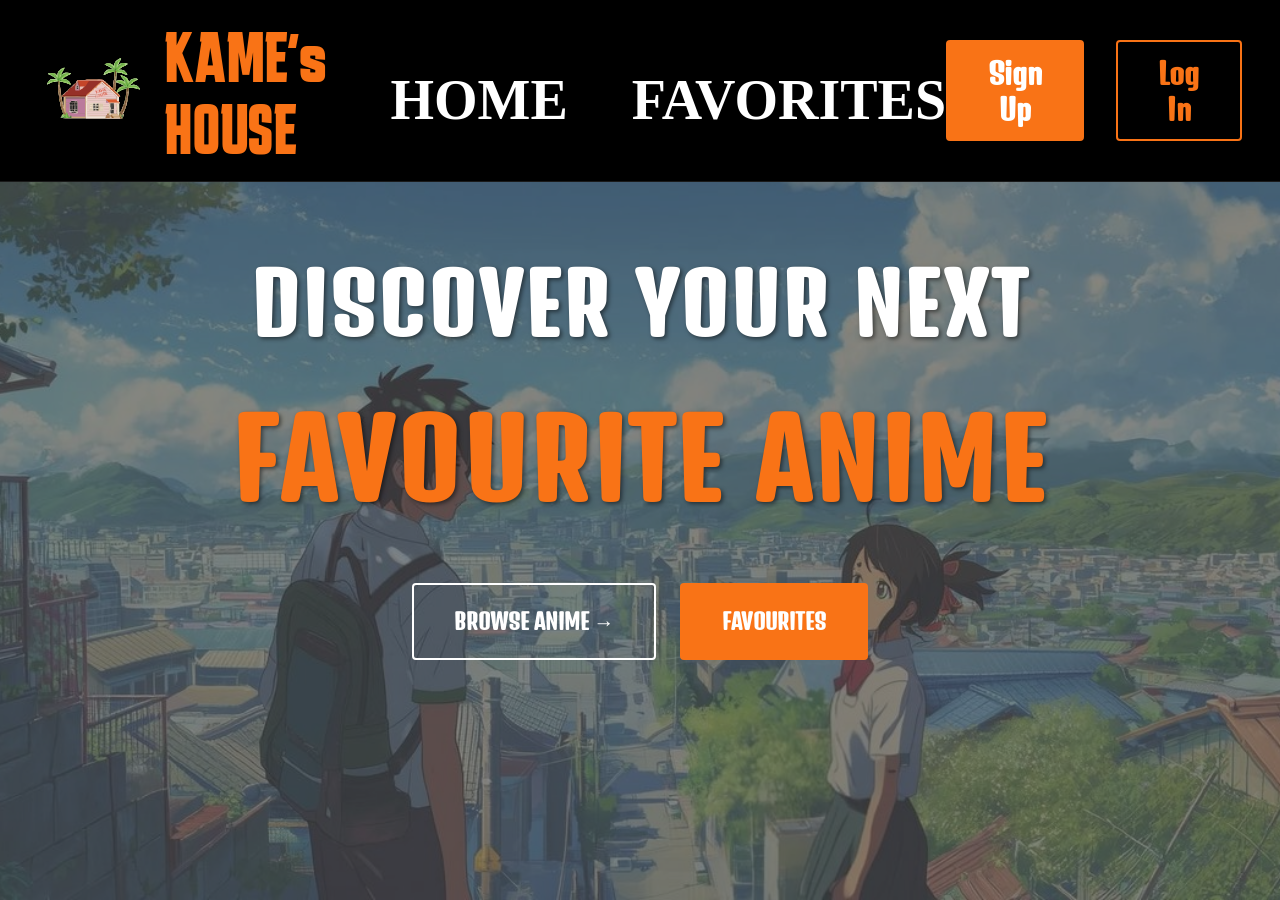
==== index.html @ 62c8c82b "Landing page ui" ====
<!DOCTYPE html>
<html lang="en">
<head>
    <meta charset="UTF-8">
    <meta name="viewport" content="width=device-width, initial-scale=1.0">
    <title>Kame's House - Discover Your Next Favorite Anime</title>
    
    <link rel="preconnect" href="https://fonts.googleapis.com">
    <link rel="preconnect" href="https://fonts.gstatic.com" crossorigin>
    <link href="https://fonts.googleapis.com/css2?family=Bangers&family=Denk+One&family=Inter:wght@400;500;600;700&family=Just+Another+Hand&family=Karantina:wght@300;400;700&display=swap" rel="stylesheet">
    
    <link rel="stylesheet" href="css/style.css">
</head>
<body>
    <header class="navbar">
        <a href="#home" class="logo">
            <img src="Assets/KAME HOUSE PNG.svg" alt="Kame's House Logo" class="logoimg">
            <span class="logotext">KAME's HOUSE</span>
        </a>
        <nav class="navlinks">
            <a href="#home">HOME</a>
            <a href="favorites.html">FAVORITES</a>
        </nav>
        <div class="authbuttons">
            <button class="btnsignup">Sign Up</button>
            <button class="btnlogin">Log In</button>
        </div>
    </header>

    <main>
        <section id="home" class="hero">
            <div class="herocontent">
                <h1 class="heroline1">DISCOVER YOUR NEXT</h1>
                <h2 class="heroline2">FAVOURITE ANIME</h2>
                <div class="herobuttons">
                    <a href="#home" class="btnbrowse">BROWSE ANIME &rarr;</a>
                    <a href="favorites.html" class="btnfavorites">FAVOURITES</a>
                </div>
            </div>
        </section>
    </main>
    
    <script src="js/app.js"></script>
</body>
</html>
---- css/style.css ----
* {
    margin: 0;
    padding: 0;
    box-sizing: border-box;
}


body {
    font-family: 'Inter', sans-serif;;
    background-color: black;
    color: white;
    line-height: 1.6;
}

/* navbar */
.navbar {
    position: fixed;
    top: 0;
    left: 0;
    width: 100%;
    display: flex;
    justify-content: space-between;
    align-items: center;
    padding-top: 1rem;
    padding-bottom: 1rem;
    padding-left: 3%;
    padding-right: 3%;
    background-color: black;
    z-index: 1000;
    border-bottom: 1px solid rgba(255, 255, 255, 0.1);
}

.logo {
    display: flex;
    align-items: center;
    gap: 15px;
    text-decoration: none;
}

.logoimg {
    height: 90px;
    width: auto;
    display: block;
}

.logotext {
    font-family: 'Karantina', system-ui;
    font-size: 4.5rem;
    font-weight: 700;
    color: #f97316;
    line-height: 1;
    margin-top: 5px;
}

.navlinks {
    display: flex;
    gap: 4rem;
}

.navlinks a {
    color: white;
    text-decoration: none;
    font-family: 'Just Another Hand', cursive;
    font-weight: 600;
    font-size: 3.5rem;
    position: relative;
    top: 10px;
    transition: color 0.3s ease;
}

.navlinks a:hover {
    color: #f97316;
}

.authbuttons {
    display: flex;
    gap: 2rem;
}

.authbuttons button {
    font-family: 'Denk One', sans-serif;
    font-weight: 600;
    font-size: 1.8rem;
    padding-top: 0.8rem;
    padding-bottom: 0.8rem;
    padding-left: 2.5rem;
    padding-right: 2.5rem;
    border-radius: 4px;
    cursor: pointer;
    transition: all 0.3s ease;
}

.btnsignup {
    background-color: #f97316;
    color: white;
    border: 2px solid #f97316;
}

.btnsignup:hover {
    background-color: transparent;
    color: #f97316;
}

.btnlogin {
    background-color: transparent;
    color: #f97316;
    border: 2px solid #f97316;
}

.btnlogin:hover {
    background-color: #f97316;
    color: white;
}

/* hero(main section) */
.hero {
    position: relative;
    height: 100vh;
    display: flex;
    justify-content: center;
    align-items: center;
    text-align: center;
    background-image: url('../Assets/landingPage%20BG.jpeg'); 
    background-size: cover;
    background-position: center;
}

.hero::before {
    content: '';
    position: absolute;
    top: 0;
    left: 0;
    width: 100%;
    height: 100%;
    background-color: rgba(72, 72, 72, 0.65);
    z-index: 1;
}

.herocontent {
    position: relative;
    z-index: 2;
    padding-top: 0;
    padding-bottom: 0;
    padding-left: 1rem;
    padding-right: 1rem;
}

.heroline1 {
    font-family: 'Denk One', sans-serif;
    font-size: 5rem;
    color: white;
    letter-spacing: 3px;
    margin-bottom: 0.5rem;
    text-shadow: 2px 2px 4px rgba(0,0,0,0.5);
}

.heroline2 {
    font-family: 'Denk One', sans-serif;
    font-size: 6.5rem;
    color: #f97316;
    letter-spacing: 4px;
    margin-bottom: 2.5rem;
    text-shadow: 2px 2px 4px rgba(0,0,0,0.5);
}

.herobuttons {
    display: flex;
    justify-content: center;
    gap: 1.5rem;
}

.herobuttons a {
    display: inline-block;
    font-family: 'Denk One', sans-serif;
    font-weight: 700;
    font-size: 1.3rem;
    padding: 1.25rem 2.5rem;
    text-decoration: none;
    border-radius: 4px;
    transition: all 0.3s ease;
}

.btnbrowse {
    background-color: transparent;
    color: white;
    border: 2px solid white;
}

.btnbrowse:hover {
    background-color: white;
    color: black;
}

.btnfavorites {
    background-color: #f97316;
    color: white;
    border: 2px solid #f97316;
}

.btnfavorites:hover {
    background-color: transparent;
    color: #f97316;
}




/* responsiveness */
@media (max-width: 768px) {
    .navbar {
        flex-direction: column;
        padding: 1rem;
        gap: 1rem;
        border-bottom: none;
    }
    
    .navlinks {
        gap: 1.5rem;
    }
    
    .heroline1 {
        font-size: 3rem;
    }
    
    .heroline2 {
        font-size: 4rem;
    }
    
    .herobuttons {
        flex-direction: column;
        gap: 1rem;
    }
}
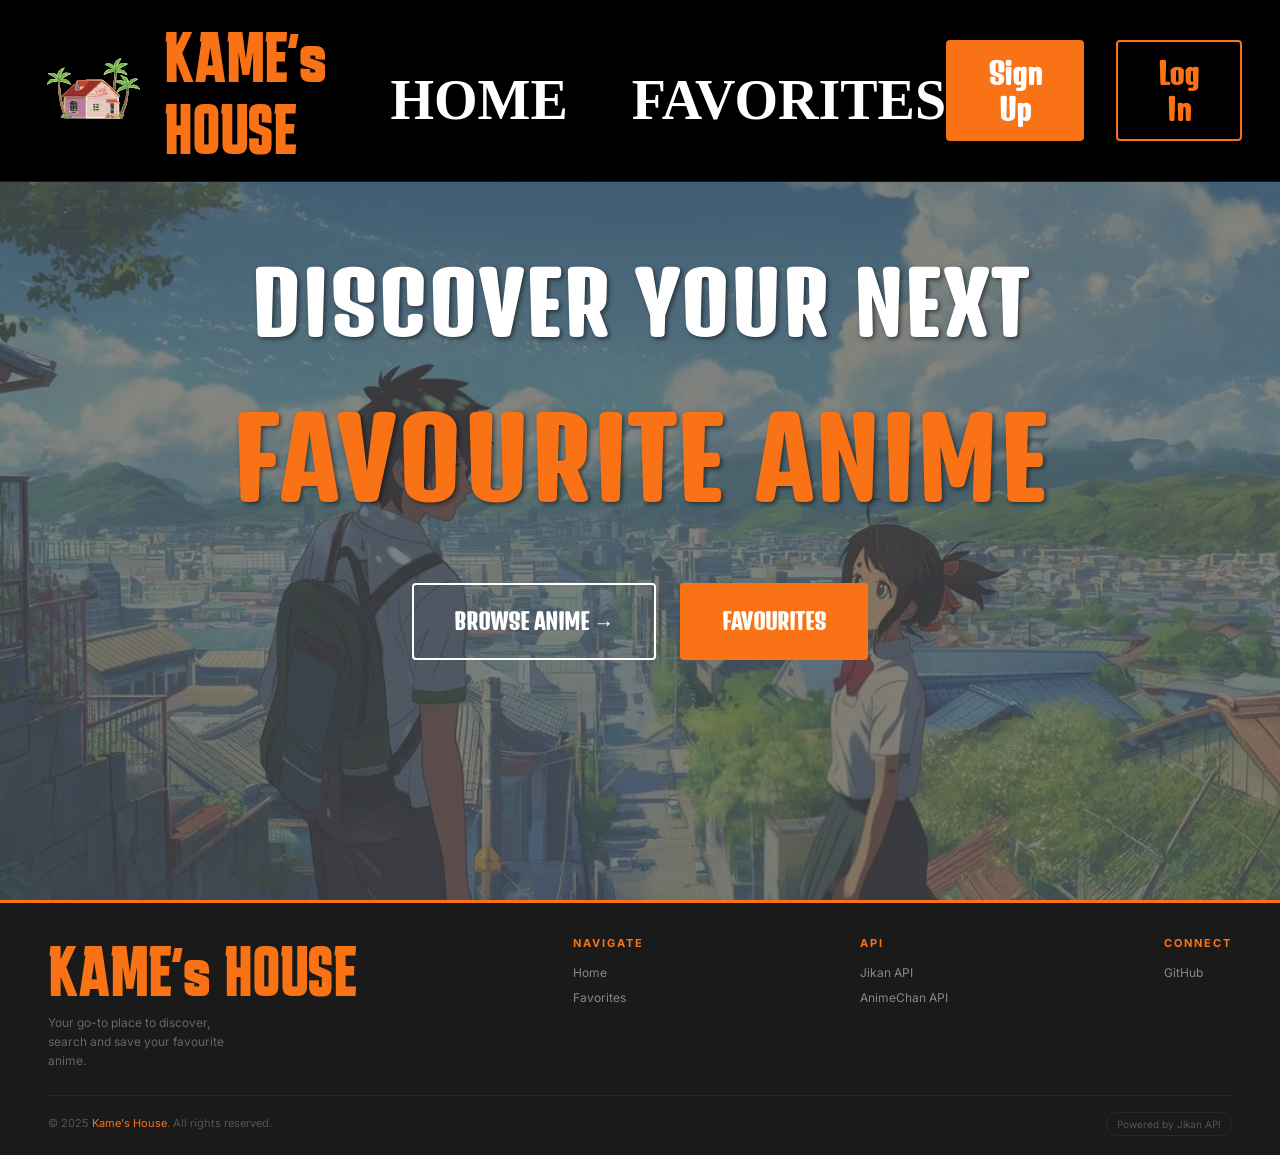
==== commit 904c0656: "added api fetch" ====
--- a/index.html
+++ b/index.html
@@ -18,7 +18,7 @@
             <span class="logotext">KAME's HOUSE</span>
         </a>
         <nav class="navlinks">
-            <a href="#home">HOME</a>
+            <a href="pages/home.html">HOME</a>
             <a href="favorites.html">FAVORITES</a>
         </nav>
         <div class="authbuttons">
@@ -33,7 +33,7 @@
                 <h1 class="heroline1">DISCOVER YOUR NEXT</h1>
                 <h2 class="heroline2">FAVOURITE ANIME</h2>
                 <div class="herobuttons">
-                    <a href="#home" class="btnbrowse">BROWSE ANIME &rarr;</a>
+                    <a href="pages/home.html" class="btnbrowse">BROWSE ANIME &rarr;</a>
                     <a href="favorites.html" class="btnfavorites">FAVOURITES</a>
                 </div>
             </div>
@@ -41,5 +41,31 @@
     </main>
     
     <script src="js/app.js"></script>
+    <footer class="footer">
+        <div class="footertop">
+            <div class="brand">
+                <span class="logotext"> KAME's HOUSE</span>
+                <p class="tagline">Your go-to place to discover, search and save your favourite anime.</p>
+            </div>
+            <div class="footerlinks">
+                <h4 class="footerheading">NAVIGATE</h4>
+                <a href="index.html">Home</a>
+                <a href="favorites.html">Favorites</a>
+            </div>
+            <div class="footerlinks">
+                <h4 class="footerheading">API</h4>
+                <a href="https://jikan.moe" target="_blank">Jikan API</a>
+                <a href="https://animechan.io" target="_blank">AnimeChan API</a>
+            </div>
+            <div class="footerlinks">
+                <h4 class="footerheading">CONNECT</h4>
+                <a href="https://github.com/yourusername" target="_blank">GitHub</a>
+            </div>
+        </div>
+        <div class="footerbottom">
+            <p>© 2025 <span class="highlight">Kame's House</span>. All rights reserved.</p>
+            <div class="badge">Powered by Jikan API</div>
+        </div>
+    </footer>
 </body>
 </html>
--- a/css/style.css
+++ b/css/style.css
@@ -206,6 +206,74 @@
 
 
 
+/* footer */
+.footer {
+    background: #1a1a1a;
+    border-top: 3px solid #f97316;
+    padding: 2rem 3rem 1.2rem;
+}
+
+.footertop {
+    display: flex;
+    justify-content: space-between;
+    align-items: flex-start;
+    gap: 2rem;
+    margin-bottom: 1.5rem;
+}
+
+.tagline {
+    font-size: 12px;
+    color: #666;
+    margin-top: 6px;
+    max-width: 200px;
+    line-height: 1.6;
+}
+
+.footerheading {
+    font-size: 11px;
+    font-weight: 700;
+    color: #f97316;
+    letter-spacing: 2px;
+    margin-bottom: 10px;
+}
+
+.footerlinks a {
+    display: block;
+    font-size: 12px;
+    color: #888;
+    text-decoration: none;
+    margin-bottom: 6px;
+}
+
+.footerlinks a:hover {
+    color: #f97316;
+}
+
+.footerbottom {
+    border-top: 1px solid #2a2a2a;
+    padding-top: 1rem;
+    display: flex;
+    justify-content: space-between;
+    align-items: center;
+}
+
+.footerbottom p {
+    font-size: 11px;
+    color: #555;
+}
+
+.highlight {
+    color: #f97316;
+}
+
+.badge {
+    font-size: 10px;
+    color: #555;
+    border: 1px solid #2a2a2a;
+    padding: 3px 10px;
+    border-radius: 20px;
+}
+
 /* responsiveness */
 @media (max-width: 768px) {
     .navbar {
